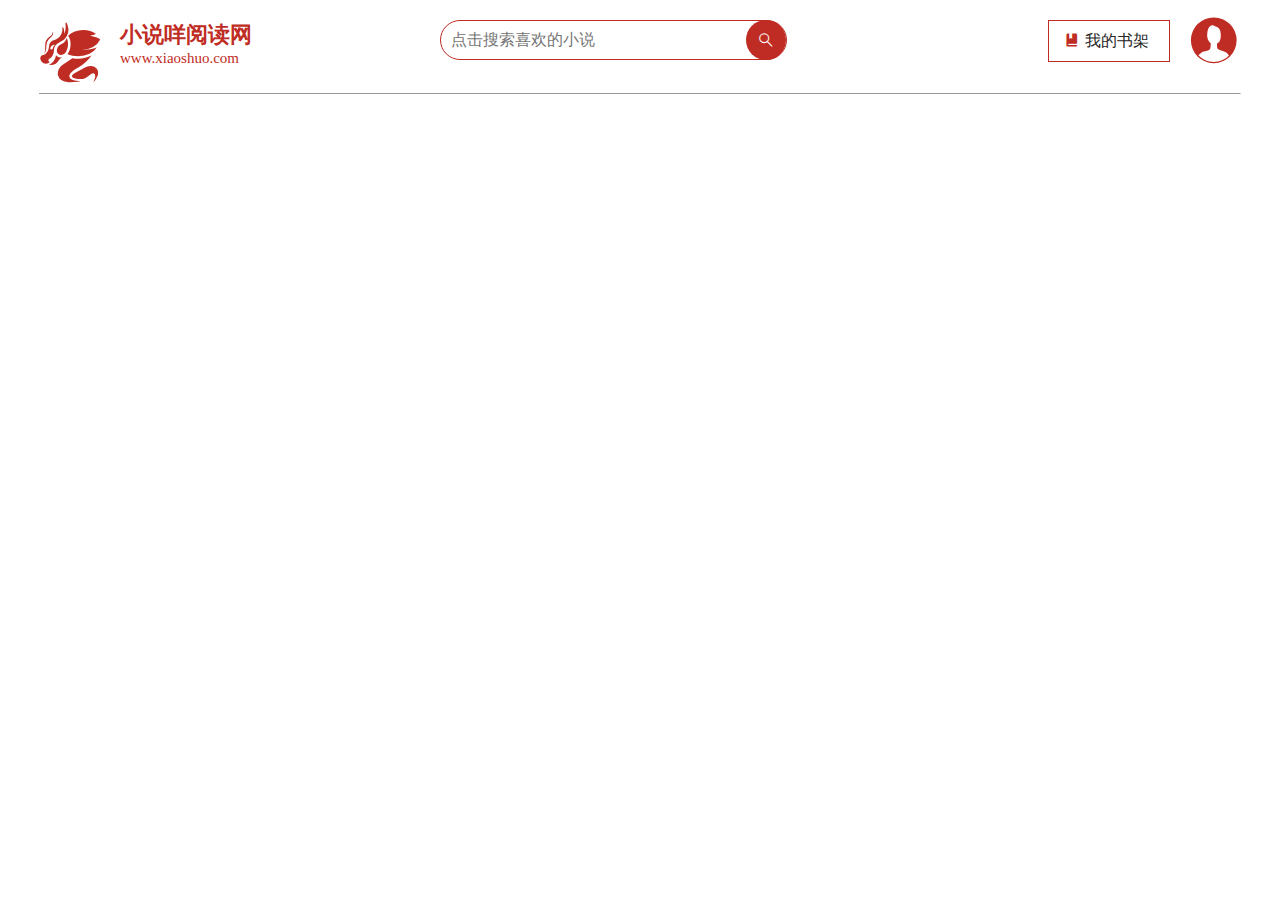
==== NOVEl/index.html @ c76204fe "导航栏修改2" ====
<!DOCTYPE html>
<html lang="cn">
<head>
    <meta charset="UTF-8">
    <meta name="viewport" content="width=device-width, initial-scale=1.0">
    <meta http-equiv="X-UA-Compatible" content="ie=edge">
    <title>小说咩</title>
    <link rel="stylesheet" href="./css/base.css">
    <!-- <link rel="stylesheet" href="./css/index.css"> -->
</head>
<body>
      
    <header>
        
        <div class="w header">
            <!-- logo -->
             <div class="logo">
                <a href="">
                    <em>&#xe50a</em>
                    <h2>小说咩阅读网</h2>
                    <p>www.xiaoshuo.com</p>
                </a>
            </div> 
            <!-- 搜索栏 -->
            <div class="form">
                <input type="text" placeholder="点击搜索喜欢的小说">
                <button><i>&#xe6a0</i></button> <!-- 按钮=<input type="button"> -->
            </div>
            <!-- 我的书架 -->
            <div class="my-book">
                <a href="">
                    <em>&#xe62a</em><i>我的书架</i>
                </a>
            </div>
            <!-- 登录 -->
            <div class="login">
                <a href="http://baidu.com"><em>&#xe6e2</em></a>
            </div>
        </div>   
    </header>
<hr size="1" width="1200px">
</body>
</html>
---- NOVEl/css/base.css ----
a, blockquote, body, dd, div, dl, dt, fieldset, form, h1, h2, h3, h4, h5, h6, input, li, ol, p, pre, td, textarea, th, ul,button{
    margin: 0;
    padding: 0;
}
i,em{
    margin: 0;
    padding: 0;
}
input, button{
    border: 0;
    outline: none; /*取消轮廓边框 */
}
.w{
    /* 小说版心 */
    width: 1200px;
    margin: 0 auto;
}
.fl
{
    float: left;
}
.fr
{
    float: right;
}

li{
    list-style: none;
}
a{
    text-decoration: none;
    color: #262626;
    outline: 0;
}

/* 字体图标 */
@font-face {
    font-family: 'iconfont';
    src: url('../fonts/iconfont.eot');
    src: url('../fonts/iconfont.eot?#iefix') format('embedded-opentype'),
        url('../fonts/iconfont.woff2') format('woff2'),
        url('../fonts/iconfont.woff') format('woff'),
        url('../fonts/iconfont.ttf') format('truetype'),
        url('../fonts/iconfont.svg#iconfont') format('svg');
        font-size: 16px;
        font-style: normal;
        -webkit-font-smoothing: antialiased;
        -moz-osx-font-smoothing: grayscale;
  }

header{
    height: 85px;
    background-color: #fff;
    
}
.header{
    height: 85px;
    padding-top:20px;
    position: relative;
    
}
.logo{
    width: 218px;
    height: 55px;
    position: absolute;
}
.logo a{
    display: block;
    width: 100%;
    height: 100%;
    /* background: url(../images/logo.beebc.png) no-repeat; */
}
.logo a em{
   width: 80px;
   height: 55px;
   font-family: "iconfont";
   font-style: normal;
   font-size: 60px;
   color: #bf2c24;
   float: left;
}
.logo a h2{
    
    width: 138px;
    height: 30px;  
    float: left;
    font-size: 22px;
    color: #bf2c24;
}
.logo a p{
    width: 138px;
    height: 30px;
    float: left;
    font-size: 15px;
    color: #bf2c24;
}
/* 登录 */
.login{
    float: left;
    position: absolute;
    right: 1px;
   margin-top: -10px;
    
}
.login em{
    font-family: "iconfont" !important;
      font-size: 50px;
      font-style: normal;
      color:#bf2c24;
    }
    .form{
        width: 390px;
        height: 40px;
        position: absolute;
        left: 400px;
    }
    .form input{
        float: left;
        height: 38px;
        width: 335px;
        color: #1d1c1c;
        background-color: #fff;
        border: 1px solid #bf2c24;
        font-size: 16px;
        padding-left: 10px;
        border-radius:25px;
    }
    
    .form button{
        float: left;       
        height: 40px;
        width: 40px;
        background-color: #bf2c24;
        border-radius:25px;
        position: absolute;
        left: 306px;
        
    }
    
    .form button :hover{
        background-color: #fc061a;
        border-radius:25px;
    }
    .form button i{
        font-family: "iconfont"; /* 使用字体 */
        font-style: normal;   /*不倾斜 */
        font-size: 16px; 
        line-height: 40px;
        display: block;
        color: #fff;
    }
  
    .my-book
    {
        float: right;
        width: 120px;
        height: 40px;
        border: 1px solid #bf2c24;
        background-clip: #ffffff;
        position: absolute;
        right: 70px;
    }
    
    .my-book a{
        display: block;
        padding-left: 15px;
        line-height: 39px;
        color: #262626;  
       
    }
    .my-book :hover{
       background-color: #bf2c24;
    }
    .my-book i{
        font-style: normal;
        margin-left: 5px;
             
    }
    .my-book em{ 
        font-family: "iconfont"; /* 使用字体 */
        font-style: normal;   /*不倾斜 */
        font-size: 16px;
        color: #bf2c24;
    }
---- NOVEl/css/index.css ----
/* # */
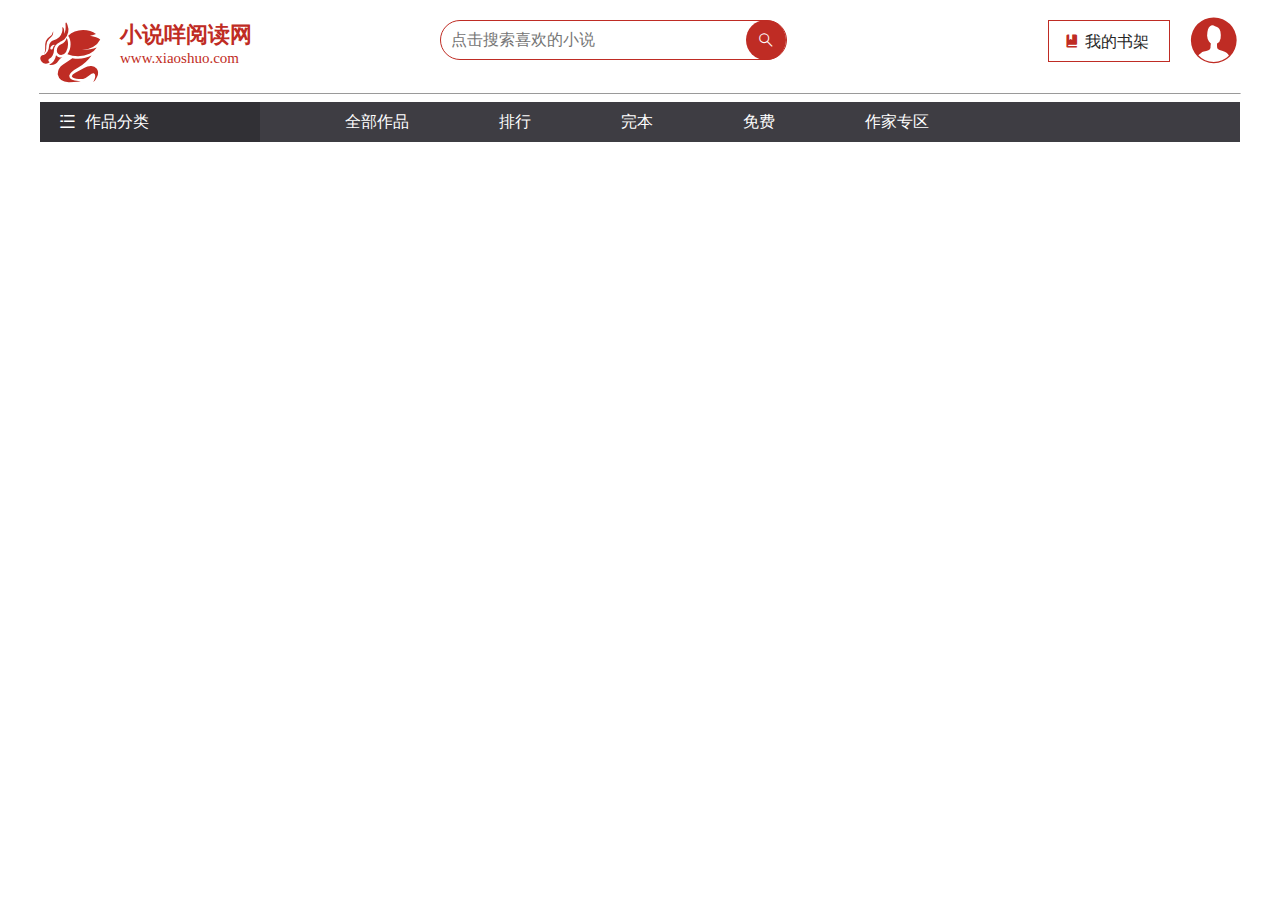
==== commit a54aca8a: "导航栏" ====
--- a/NOVEl/index.html
+++ b/NOVEl/index.html
@@ -1,26 +1,26 @@
 <!DOCTYPE html>
 <html lang="cn">
+
 <head>
     <meta charset="UTF-8">
     <meta name="viewport" content="width=device-width, initial-scale=1.0">
     <meta http-equiv="X-UA-Compatible" content="ie=edge">
     <title>小说咩</title>
     <link rel="stylesheet" href="./css/base.css">
-    <!-- <link rel="stylesheet" href="./css/index.css"> -->
+    <link rel="stylesheet" href="./css/index.css">
 </head>
+
 <body>
-      
     <header>
-        
         <div class="w header">
             <!-- logo -->
-             <div class="logo">
+            <div class="logo">
                 <a href="">
                     <em>&#xe50a</em>
                     <h2>小说咩阅读网</h2>
                     <p>www.xiaoshuo.com</p>
                 </a>
-            </div> 
+            </div>
             <!-- 搜索栏 -->
             <div class="form">
                 <input type="text" placeholder="点击搜索喜欢的小说">
@@ -36,8 +36,28 @@
             <div class="login">
                 <a href="http://baidu.com"><em>&#xe6e2</em></a>
             </div>
-        </div>   
+        </div>
     </header>
-<hr size="1" width="1200px">
+
+    <hr size="1" width="1200px">
+
+    <!-- 导航栏 -->
+    <div class="navigation w">
+        <div class="navigation-l">
+            <a href=""><i>&#xe650</i>作品分类</a>
+        </div>
+        <div class="navigation-r">
+            <ul>
+                <li class="nav-li"><a href="">全部作品</a></li>
+                <li class="nav-li"><a href="">排行</a></li>
+                <li class="nav-li"><a href="">完本</a></li>
+                <li class="nav-li"><a href="">免费</a></li>
+                <li class="nav-li"><a href="">作家专区</a></li>
+                <!-- <li class="finally"><a href=""><i>&#xe63c</i>客户端</a></li> -->
+            </ul>
+        </div>
+    </div>
+
 </body>
+
 </html>--- a/NOVEl/css/base.css
+++ b/NOVEl/css/base.css
@@ -164,7 +164,7 @@
     .my-book a{
         display: block;
         padding-left: 15px;
-        line-height: 39px;
+        line-height:40px;
         color: #262626;  
        
     }
--- a/NOVEl/css/index.css
+++ b/NOVEl/css/index.css
@@ -1 +1,75 @@
-/* # */+/* 导航栏 */
+.navigation{
+    height: 40px;
+    background-color: #3e3d43;
+    
+}
+
+.navigation-l{
+    width: 220px;
+    height: 40px;
+    background-color:#313035 ;
+    float: left;
+}
+.navigation-l :hover{
+    background-color:#121113 ;
+}
+.navigation-l a{
+    display: block;
+    height: 30px;
+    padding-left: 20px;
+    padding-top: 10px; 
+    color: #fff;
+
+}
+.navigation-l i{
+    font-family: "iconfont"; /* 使用字体 */
+    font-style: normal;   /*不倾斜 */
+    font-size: 15px;
+    color: #fff;
+    margin-right: 10px;
+    
+}
+
+
+.navigation-r{
+    width: 980px;
+    height: 40px;
+    float: left; 
+    /* position: relative; */
+}
+.navigation-r ul{
+    width: 940px;
+    height: 40px;
+    padding-left: 40px;
+    /* position: absolute; */
+}
+.navigation-r li{
+    float: left;
+    height: 40px;
+    
+}
+.navigation-r .finally{
+    float: right;  
+}
+.navigation-r .finally a{
+    padding: 10px 30px;
+}
+.navigation-r .finally i{
+    font-family: "iconfont"; /* 使用字体 */
+    font-style: normal;   /*不倾斜 */
+    font-size: 15px;
+    color: #fff;
+    margin-right: 10px;
+}
+
+.navigation-r li a{
+    display: block;
+    height: 20px;
+    padding: 10px 45px;
+    color: #fff;
+}
+.navigation-r li :hover
+{
+    background-color:#121113 ;
+}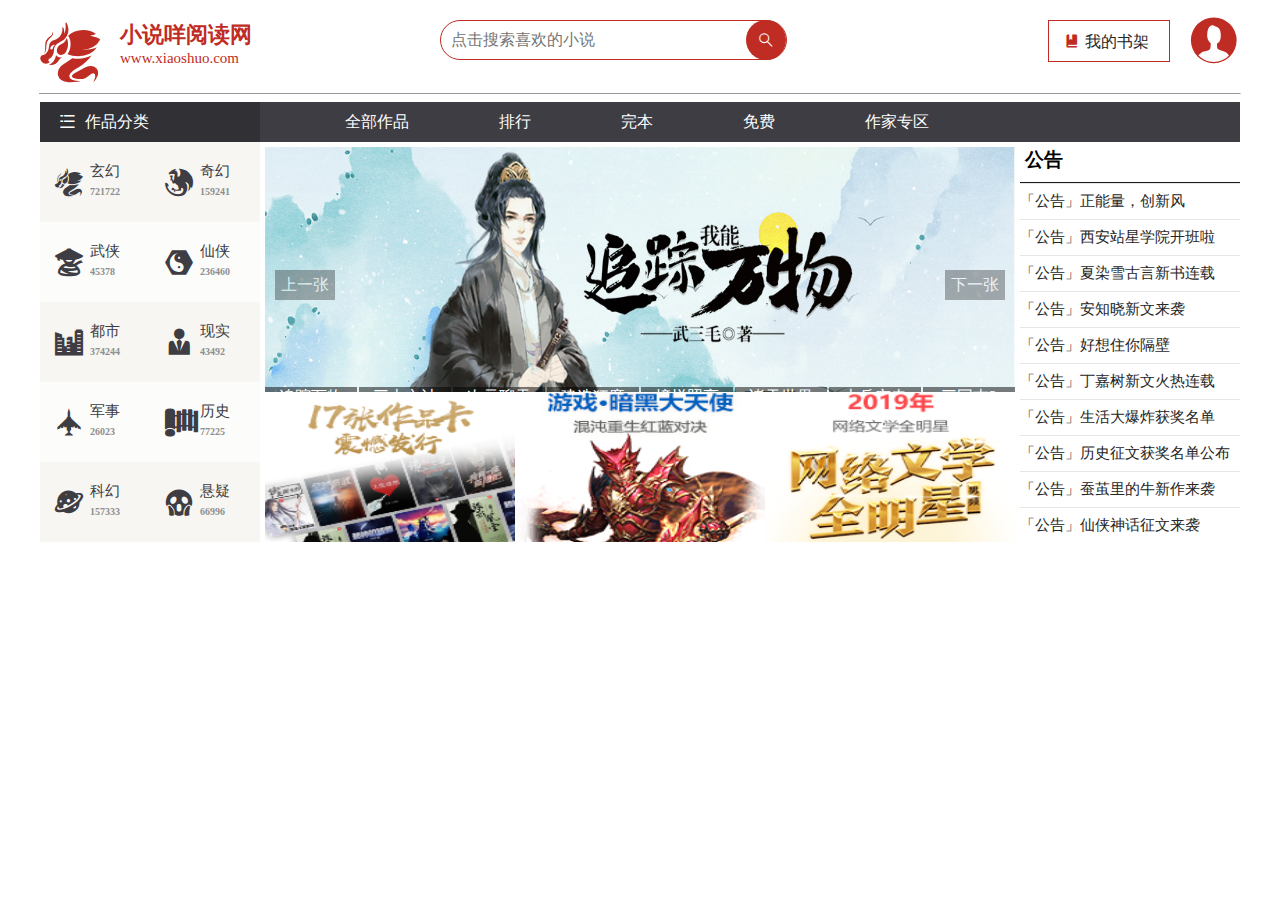
==== commit c75c7e3e: "分类轮播图公告部分" ====
--- a/NOVEl/index.html
+++ b/NOVEl/index.html
@@ -58,6 +58,97 @@
         </div>
     </div>
 
+    <!-- 内容1 -->
+    <div class="content-1 w">
+        <!-- 作品分类 -->
+        <div class="content-1-l">
+            <dl>
+                <dd style="background-color:#f7f6f2"><a href=""><em>&#xe65f</em><span><i>玄幻</i><b>721722</b></span></a></dd>
+                <dd style="background-color:#f7f6f2"><a href=""><em>&#xe64c</em><span><i>奇幻</i><b>159241</b></span></a></dd>
+                <dd><a href=""><em>&#xe603</em><span><i>武侠</i><b>45378</b></span></a></dd>
+                <dd><a href=""><em>&#xe510</em><span><i>仙侠</i><b>236460</b></span></a></dd>
+                <dd style="background-color:#f7f6f2"><a href=""><em>&#xe60a</em><span><i>都市</i><b>374244</b></span></a></dd>
+                <dd style="background-color:#f7f6f2"><a href=""><em>&#xe6fe</em><span><i>现实</i><b>43492</b></span></a></dd>
+                <dd><a href=""><em>&#xe50b</em><span><i>军事</i><b>26023</b></span></a></dd>
+                <dd><a href=""><em>&#xe60c</em><span><i>历史</i><b>77225</b></span></a></dd>
+                <dd style="background-color:#f7f6f2"><a href=""><em>&#xe523</em><span><i>科幻</i><b>157333</b></span></a></dd>
+                <dd style="background-color:#f7f6f2"><a href=""><em>&#xe520</em><span><i>悬疑</i><b>66996</b></span></a></dd>
+            </dl>
+        </div>
+        <!-- 轮播部分 -->
+        <div class="content-1-2">
+            <!-- 轮播图 -->
+            <div class="content-1-2-t">
+                <div class="slider">
+                    <div id="images">
+                        <a href="#" class="displayImg"><img src="images/lb1.jpg" alt=""></a>
+                        <a href="#" class="hiddenImg"><img src="images/lb2.jpg" alt=""></a>
+                        <a href="#" class="hiddenImg"><img src="images/lb3.jpg" alt=""></a>
+                        <a href="#" class="hiddenImg"><img src="images/lb4.jpg" alt=""></a>
+                        <a href="#" class="hiddenImg"><img src="images/lb5.jpg" alt=""></a>
+                        <a href="#" class="hiddenImg"><img src="images/lb6.jpg" alt=""></a>
+                        <a href="#" class="hiddenImg"><img src="images/lb7.jpg" alt=""></a>
+                        <a href="#" class="hiddenImg"><img src="images/lb8.jpg" alt=""></a>
+                    </div>
+                    <div>
+                        <p class="leftButton btn">上一张</p>
+                        <p class="rightButton btn"> 下一张</p>
+                    </div>
+                    <ul class="txt-box">
+                        <li class="txtItem normalColor">
+                            <p>追踪万物</p>
+                        </li>
+                        <li class="txtItem normalColor">
+                            <p>三十六计</p>
+                        </li>
+                        <li class="txtItem normalColor">
+                            <p>次元聊天</p>
+                        </li>
+                        <li class="txtItem normalColor">
+                            <p>建造狂魔</p>
+                        </li>
+                        <li class="txtItem normalColor">
+                            <p>榜样照亮</p>
+                        </li>
+                        <li class="txtItem normalColor">
+                            <p>诸天世界</p>
+                        </li>
+                        <li class="txtItem normalColor">
+                            <p>士兵突击</p>
+                        </li>
+                        <li class="txtItem normalColor">
+                            <p>三国志2</p>
+                        </li>
+                    </ul>
+                </div>
+            </div>
+
+            <div class="content-1-2-b">
+                <a href=""><img src="images/gg1.png" alt=""></a>
+                <a href=""><img src="images/gg2.png" alt=""></a>
+                <a href=""><img src="images/gg3.png" alt=""></a>
+            </div>
+        </div>
+        <!-- 公告 -->
+        <div class="content-1-r">
+            <h3>公告</h3>
+            <div class="notice">
+                <ul>
+                    <li><a href="">「公告」正能量，创新风</a></li>
+                    <li><a href="">「公告」西安站星学院开班啦</a></li>
+                    <li><a href="">「公告」夏染雪古言新书连载</a></li>
+                    <li><a href="">「公告」安知晓新文来袭</a></li>
+                    <li><a href="">「公告」好想住你隔壁</a></li>
+                    <li><a href="">「公告」丁嘉树新文火热连载</a></li>
+                    <li><a href="">「公告」生活大爆炸获奖名单</a></li>
+                    <li><a href="">「公告」历史征文获奖名单公布</a></li>
+                    <li><a href="">「公告」蚕茧里的牛新作来袭</a></li>
+                    <li><a href="">「公告」仙侠神话征文来袭</a></li>
+                </ul>
+            </div>
+        </div>
+    </div>
+
 </body>
 
 </html>--- a/NOVEl/css/index.css
+++ b/NOVEl/css/index.css
@@ -72,4 +72,239 @@
 .navigation-r li :hover
 {
     background-color:#121113 ;
+}
+
+
+
+/* 内容1 */
+.content-1{
+    height: 400px;
+    /* background-color: pink; */
+}
+
+/* 作品分类 */
+.content-1-l{
+    width: 220px;
+    height: 400px;
+    float: left;
+}
+.content-1-l dl{
+    width: 220px;
+    height: 400px;
+}
+.content-1-l dd{
+    width: 110px;
+    height: 80px;
+    background-color: #fcfcfa;
+    float: left;
+}
+.content-1-l dd a{
+    width: 80px;
+    height: 50px;
+    display: block;
+    margin: 15px; 
+    color:#3e3d43;
+}
+.content-1-l dd :hover{
+   color: #fc061a;
+}
+.content-1-l dd em{
+    width: 20px;
+    height: 40px;
+    font-family: "iconfont"; /* 使用字体 */
+    font-style: normal;   /*不倾斜 */
+    font-size: 28px;
+    float: left;
+    padding: 10px 10px 0px 0px;
+}
+.content-1-l dd span{
+    width: 40px;
+    height: 40px;
+    float: left;
+    padding: 5px 0px 10px 5px;
+}
+.content-1-l dd i{
+    font-style: normal;   /*不倾斜 */
+    font-size: 15px;
+}
+.content-1-l dd b{
+    font-style: normal;   /*不倾斜 */
+    font-size: 10px;
+    color: #8e8e8e;
+}
+
+
+
+
+
+
+/* 轮播图广告部分 */
+.content-1-2{
+    width: 740px;
+    height: 390px;
+    float: left;
+    padding: 5px 5px 0 5px ;
+}
+.content-1-2-t{
+    width: 750px;
+    height: 245px;
+}
+.carousel>.carousel-inner>.carousel-item >img
+{
+    width: 100%;
+    height: 245px;
+} 
+/* 轮播图 */
+.slider{
+    width: 100%;
+    height: 245px;
+    margin: 0 auto;
+    position: relative;
+    overflow: hidden;
+}
+.displayImg> img{
+     transition: opacity 20s linear;
+    opacity: 1;
+    width:  100%; 
+    height: 245px;    
+    margin: 0 auto; 
+}
+
+#images{
+    position: relative;
+    width: 100%;
+}
+#images>a{
+    transition:  opacity 1s linear;
+    position: absolute;
+    top: 0;
+    left: 0;
+    width: 100%;
+}
+.displayImg{
+    opacity: 1;
+}
+.hiddenImg{
+ opacity: 0;
+}
+#images img{
+    transition: opacity 20s linear;
+    opacity: 1;
+    width:  100%;
+    height: 245px;    
+    margin: 0 auto;
+}
+.btn{
+    position: absolute;
+    top:50%;
+    width: 60px;
+    height: 30px;
+    background-color: #000;
+    opacity: 0.3;
+    color: #fff;
+    cursor: pointer;
+    text-align: center;
+    line-height: 30px;
+    background-position: center;
+}
+.rightButton{
+    right:10px;
+}
+.leftButton{
+    left:10px;
+}
+.txt-box{
+    width: 100%;
+    height:5px;
+    list-style: none;
+    position: absolute;    
+    left: 0;
+    bottom: 0;
+    display: flex;
+    z-index: 5;
+    transition: height 0.1s linear 0s;
+}
+.txt-box:hover{
+    height: 20px;
+}
+.txtItem{
+    width: 12.5%;
+    margin-right: 2px;
+    color: #fff;
+    text-align: center;    
+}
+.txtItem:last-child{
+    margin:0;
+}
+.txtItem:hover,.heighlightColor{
+    background-color:rgb(252, 164, 2);
+}
+.normalColor{
+    background-color:rgba(0,0,0,0.5);
+}
+
+
+/* 广告图部分 */
+.content-1-2-b{
+    width: 750px;
+    height: 150px;
+    background-color: #fff;
+    
+}
+.content-1-2-b a{
+    width: 250px;
+    height: 150px;
+    float: left;
+}
+.content-1-2-b img{
+    width: 250px;
+    height: 150px;
+}
+
+
+
+
+
+
+
+/* 公告部分 */
+.content-1-r{
+    width: 220px;
+    height: 400px;
+    /* background-color:#fcfcfa; */
+    float: right;
+}
+.content-1-r h3{
+    width: 215px;
+    height: 35px;
+    padding: 5px 0 0 5px;
+    border-bottom: 1px solid #1a1a1a;
+    float: left;
+}
+.notice{
+    width: 220px;
+    height: 360px;
+    float: left;
+}
+.notice ul{
+    width: 220px;
+    height: 360px;
+}
+.notice ul li{
+    width: 220px;
+    height: 35px;
+    float: left;
+    border-top: 1px solid #e6e6e6;
+
+}
+.notice li a{
+    display: block;
+    width: 220px;
+    height: 26px;
+    padding: 8px 0 2px 0;
+    font-size: 15px;
+}
+
+.notice li :hover{
+    color: red;
 }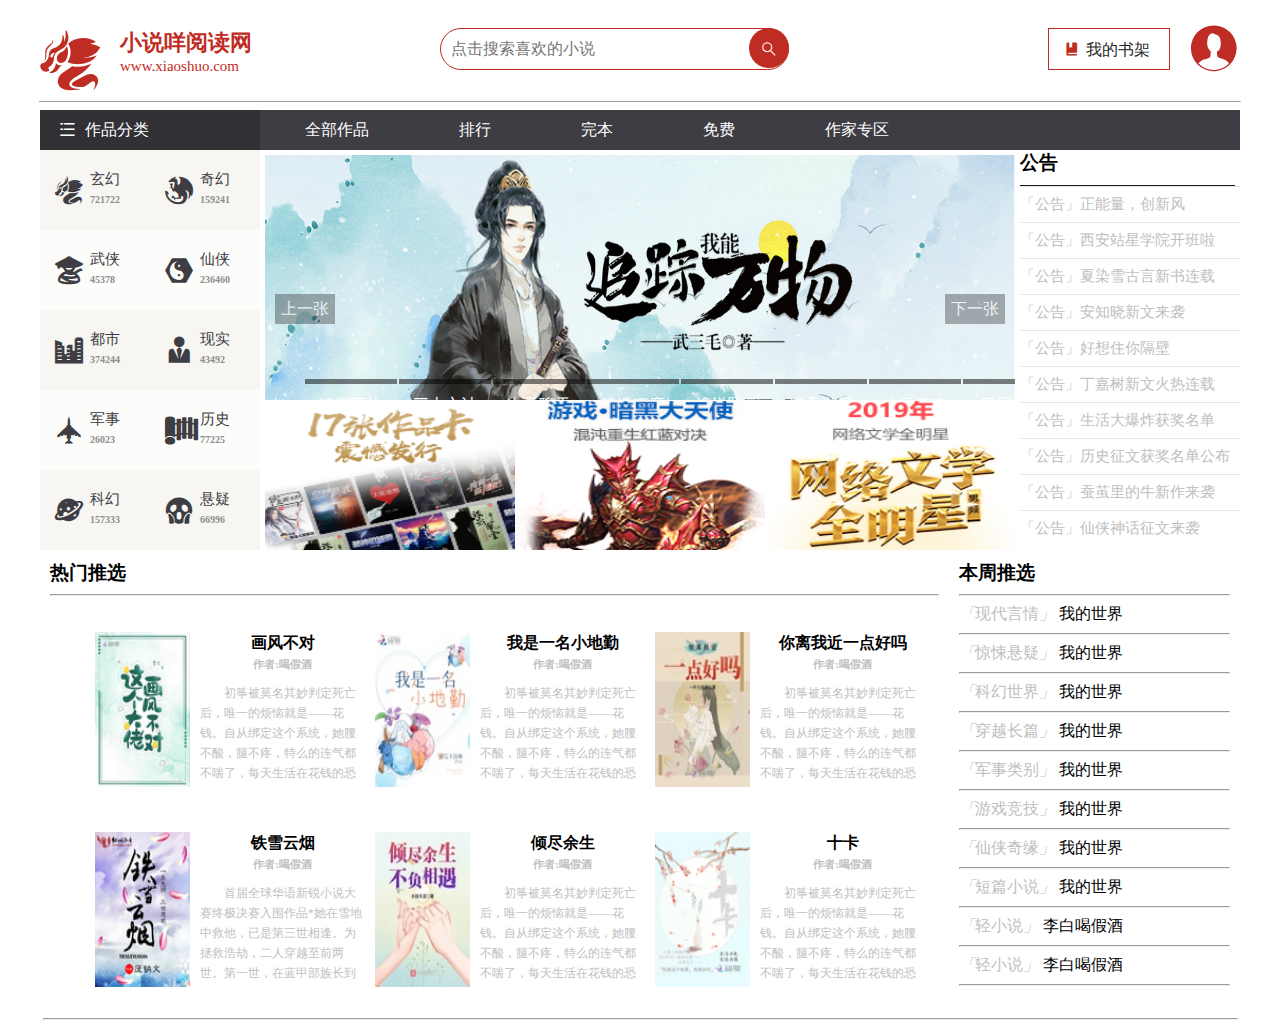
==== commit ac659255: "热门推荐区块" ====
--- a/NOVEl/index.html
+++ b/NOVEl/index.html
@@ -149,6 +149,163 @@
         </div>
     </div>
 
+	<div class="flex-container">
+    
+		<div class="flex-item">
+			  <h3 class="toph">热门推选</h3>
+			  <hr>
+			 
+		 
+	  <ul>
+		  <li class="product-item" title="画风不对">
+				  <a href="#">
+					  <div class="item-thumbnail">
+						  <img src="images/90.jpg" alt="画风不对">
+					  </div>
+					  <h4>画风不对</h4>
+					  <h6>作者:喝假酒</h6>
+					  <p class="item-name">初筝被莫名其妙判定死亡后，唯一的烦恼就是——花钱。自从绑定这个系统，她腰不酸，腿不疼，特么的连气都不喘了，每天生活在花钱的恐惧中。系统：我们定个小目标</p>
+				   
+				  </a>
+			  </li>
+	  </ul>
+	  <ul>
+		  <li class="product-item" title="我是一名小地勤">
+				  <a href="#">
+					  <div class="item-thumbnail">
+						  <img src="images/90-1.jpg" alt="我是一名小地勤">
+					  </div>
+					  <h4>我是一名小地勤</h4>
+					  <h6>作者:喝假酒</h6>
+					  <p class="item-name">初筝被莫名其妙判定死亡后，唯一的烦恼就是——花钱。自从绑定这个系统，她腰不酸，腿不疼，特么的连气都不喘了，每天生活在花钱的恐惧中。系统：我们定个小目标</p>
+				   
+				  </a>
+			  </li>
+	  </ul>
+	  <ul>
+			  <li class="product-item" title="你离我近一点好吗">
+					  <a href="#">
+						  <div class="item-thumbnail">
+							  <img src="images/90-2.jpg" alt="你离我近一点好吗">
+						  </div>
+						  <h4>你离我近一点好吗</h4>
+						  <h6>作者:喝假酒</h6>
+						  <p class="item-name">初筝被莫名其妙判定死亡后，唯一的烦恼就是——花钱。自从绑定这个系统，她腰不酸，腿不疼，特么的连气都不喘了，每天生活在花钱的恐惧中。系统：我们定个小目标</p>
+				   
+					  </a>
+				  </li>
+		  </ul>
+		  <ul>
+				  <li class="product-item" title="铁雪云烟">
+						  <a href="#">
+							  <div class="item-thumbnail">
+								  <img src="images/90-3.jpg" alt="铁雪云烟">
+							  </div>
+							  <h4>铁雪云烟</h4>
+							  <h6>作者:喝假酒</h6>
+							  <p class="item-name">
+									  首届全球华语新锐小说大赛终极决赛入围作品*她在雪地中救他，已是第三世相逢。为拯救浩劫，二人穿越至前两世。第一世，在蓝甲部族长到七岁的她被带回铁仓部族，被看成没出息的挂名少族长。她目睹过铁仓人对蓝甲人的残暴欺压与杀戮，却听父亲说母亲是被蓝甲人害死的。同年她认识了八岁的他。长大后她练成神功，在妖入侵之际带兵作战屡立奇功，在一些人眼里她却是恶魔。后来他为何决定以自己的命换她的命？穿越回第三世后，拯救大计遭大变故，看到的活路会不会正是绝路？一生光阴，三世悲欢，铁雪塔成了永恒见证。*本文开始写于2009年*入围2018华语言情大赛总榜的作品于2019年1月24日至2月14日打榜，本文在影视赛区，感谢支持
+								  </p>
+						  </a>
+					  </li>
+			  </ul>
+			  <ul>
+					  <li class="product-item" title="倾尽余生">
+							  <a href="#">
+								  <div class="item-thumbnail">
+									  <img src="images/90-4.jpg" alt="倾尽余生">
+								  </div>
+								  <h4>倾尽余生</h4>
+								  <h6>作者:喝假酒</h6>
+								  <p class="item-name">初筝被莫名其妙判定死亡后，唯一的烦恼就是——花钱。自从绑定这个系统，她腰不酸，腿不疼，特么的连气都不喘了，每天生活在花钱的恐惧中。系统：我们定个小目标</p>
+				   
+							  </a>
+						  </li>
+				  </ul>
+				  <ul>
+						  <li class="product-item" title="十卡">
+								  <a href="#">
+									  <div class="item-thumbnail">
+										  <img src="images/90-5.jpg" alt="十卡">
+									  </div>
+									  <h4>十卡</h4>
+									  <h6>作者:喝假酒</h6>
+									  <p class="item-name">初筝被莫名其妙判定死亡后，唯一的烦恼就是——花钱。自从绑定这个系统，她腰不酸，腿不疼，特么的连气都不喘了，每天生活在花钱的恐惧中。系统：我们定个小目标</p>
+				   
+								  </a>
+							  </li>
+					  </ul>
+		</div>
+		
+		<div class="flex-item-y"> 
+			<h3 class="toph">本周推选</h3>
+		  <hr>
+		  <a href="#">
+		  <em>「</em>现代言情<em>」</em>
+	  </a>
+	  <a class="FontColor" href="#"> 我的世界</a>
+	   
+		  <hr>
+		  <a href="#">
+			  <em>「</em>惊悚悬疑<em>」</em>
+		  </a>
+		  <a class="FontColor" href="#"> 我的世界</a>
+		   
+			  <hr>
+			  <a href="#">
+				  <em>「</em>科幻世界<em>」</em>
+			  </a>
+			  <a class="FontColor" href="#"> 我的世界</a>
+			   
+				  <hr>
+				  <a href="#">
+					  <em>「</em>穿越长篇<em>」</em>
+				  </a>
+				  <a class="FontColor" href="#"> 我的世界</a>
+				   
+					  <hr>
+					  <a href="#">
+						  <em>「</em>军事类别<em>」</em>
+					  </a>
+					  <a class="FontColor" href="#"> 我的世界</a>
+					   
+						  <hr>
+						  <a href="#">
+							  <em>「</em>游戏竞技<em>」</em>
+						  </a>
+						  <a class="FontColor" href="#"> 我的世界</a>
+						   
+							  <hr>
+							  <a href="#">
+								  <em>「</em>仙侠奇缘<em>」</em>
+							  </a>
+							  <a class="FontColor" href="#"> 我的世界</a>
+							   
+								  <hr>
+								  <a href="#">
+									  <em>「</em>短篇小说<em>」</em>
+								  </a>
+								  <a class="FontColor" href="#"> 我的世界</a>
+								   
+									  <hr>
+									  <a href="#">
+										  <em>「</em>轻小说<em>」</em>
+									  </a>
+									  <a class="FontColor" href="#">李白喝假酒</a>
+									   
+										  <hr>
+										  <a href="#">
+											<em>「</em>轻小说<em>」</em>
+										</a>
+										<a class="FontColor" href="#">李白喝假酒</a>
+										 
+											<hr>
+										  
+	  </div>
+	  </div>
+	  <div class="hrlength"><hr></div>
+
+    <script src="js/carousel.js"></script>
 </body>
 
 </html>--- a/NOVEl/css/base.css
+++ b/NOVEl/css/base.css
@@ -1,7 +1,7 @@
-a, blockquote, body, dd, div, dl, dt, fieldset, form, h1, h2, h3, h4, h5, h6, input, li, ol, p, pre, td, textarea, th, ul,button{
+/* a, blockquote, body, dd, div, dl, dt, fieldset, form, h1, h2, h3, h4, h5, h6, input, li, ol, p, pre, td, textarea, th, ul,button{
     margin: 0;
     padding: 0;
-}
+} */
 i,em{
     margin: 0;
     padding: 0;
@@ -15,6 +15,7 @@
     width: 1200px;
     margin: 0 auto;
 }
+
 .fl
 {
     float: left;
@@ -59,12 +60,16 @@
     position: relative;
     
 }
+
 .logo{
+    margin: 0;
+    padding: 0;
     width: 218px;
     height: 55px;
     position: absolute;
 }
 .logo a{
+    
     display: block;
     width: 100%;
     height: 100%;
@@ -86,6 +91,8 @@
     float: left;
     font-size: 22px;
     color: #bf2c24;
+    margin: 0;
+    padding: 0;
 }
 .logo a p{
     width: 138px;
@@ -93,6 +100,8 @@
     float: left;
     font-size: 15px;
     color: #bf2c24;
+    margin: 0;
+    padding: 0;
 }
 /* 登录 */
 .login{
@@ -113,6 +122,7 @@
         height: 40px;
         position: absolute;
         left: 400px;
+        
     }
     .form input{
         float: left;
@@ -133,7 +143,7 @@
         background-color: #bf2c24;
         border-radius:25px;
         position: absolute;
-        left: 306px;
+        left: 309px;
         
     }
     
@@ -173,7 +183,7 @@
     }
     .my-book i{
         font-style: normal;
-        margin-left: 5px;
+        margin-left: 6px;
              
     }
     .my-book em{ 
--- a/NOVEl/css/index.css
+++ b/NOVEl/css/index.css
@@ -43,6 +43,8 @@
     height: 40px;
     padding-left: 40px;
     /* position: absolute; */
+    margin: 0;
+    padding: 0;
 }
 .navigation-r li{
     float: left;
@@ -87,12 +89,18 @@
     width: 220px;
     height: 400px;
     float: left;
+    margin: 0;
+    padding: 0;
 }
 .content-1-l dl{
     width: 220px;
     height: 400px;
+    margin: 0;
+    padding: 0;
 }
 .content-1-l dd{
+    margin: 0;
+    padding: 0;
     width: 110px;
     height: 80px;
     background-color: #fcfcfa;
@@ -274,12 +282,18 @@
     /* background-color:#fcfcfa; */
     float: right;
 }
+/* a, blockquote, body, dd, div, dl, dt, fieldset, form, h1, h2, h3, h4, h5, h6, input, li, ol, p, pre, td, textarea, th, ul,button{
+    margin: 0;
+    padding: 0;
+} */
 .content-1-r h3{
     width: 215px;
     height: 35px;
     padding: 5px 0 0 5px;
     border-bottom: 1px solid #1a1a1a;
     float: left;
+    margin: 0;
+    padding: 0;
 }
 .notice{
     width: 220px;
@@ -289,6 +303,8 @@
 .notice ul{
     width: 220px;
     height: 360px;
+    margin: 0;
+    padding: 0;
 }
 .notice ul li{
     width: 220px;
@@ -307,4 +323,108 @@
 
 .notice li :hover{
     color: red;
-}+}
+
+/* 热门推荐 */
+	.flex-container {
+		display: -webkit-flex;
+		display: flex;
+		width: 1200px;
+		height: 460px;
+		/* background-color:cadetblue; */
+		margin: 0 auto;
+	}
+	
+	
+	.flex-item {
+		/* background-color: cornflowerblue; */
+		width: 920px;
+		height: 440px;
+		margin: 10px;
+		
+	}
+	.flex-item-y{
+		/* background-color:chartreuse; */
+		width: 280px;
+		height: 440px;
+		margin: 10px;
+	}
+	.toph
+	{
+		margin: 0;
+		padding: 0;
+	}
+	.product-item{
+		float:left;
+		display: -webkit-flex;
+		display: flex;
+		width: 280px;
+		height:200px;
+		/* margin:5px 5px 5px 0px;   */
+		/* overflow: hidden; */
+		/* background-color: chartreuse; */
+	  
+		
+	}
+	.item-thumbnail{
+		 float:left;
+	   height: 160px;
+	   width: 95px;
+	   margin: 5px;
+	   /* background-color: coral; */
+		/* transition: transform 0.3s ease 0s; */
+		/* clear:both; */
+	}
+	.item-thumbnail img{
+		height: 155px;
+	   width: 95px;
+	   margin-top: 15px;
+	   /* background-color: coral; */
+		transition: transform 0.3s ease 0s;
+	}
+	a:hover .item-thumbnail img {
+		/* -webkit-transform: scale(1.05); */
+		transform: scale(1.05);
+	
+	}
+	a{
+		color: #C0C0C0;
+		text-decoration: none;
+	}
+	a:hover{
+	
+	color: red;
+	
+	}
+	.item-name{
+		
+		text-indent:2em;
+		height: 100px;
+		line-height: 20px;
+		padding: 0 5px;
+		overflow: hidden;
+		text-overflow: ellipsis;
+		/* white-space: nowrap; */
+	   text-decoration:none;
+	   font-size :12px;
+	   /* text-overflow:clip;   */
+	}
+	h4{
+	color: black;
+	top: 20px;
+	height: 0px;
+	text-align:center;
+	}
+	h6{
+		text-align:center;
+		height: 0px;
+	}
+	.FontColor{
+		color: black;
+		text-align:right;
+	}
+	.hrlength{
+		width: 1195px;
+		margin: 0 auto;
+	}
+/*  */
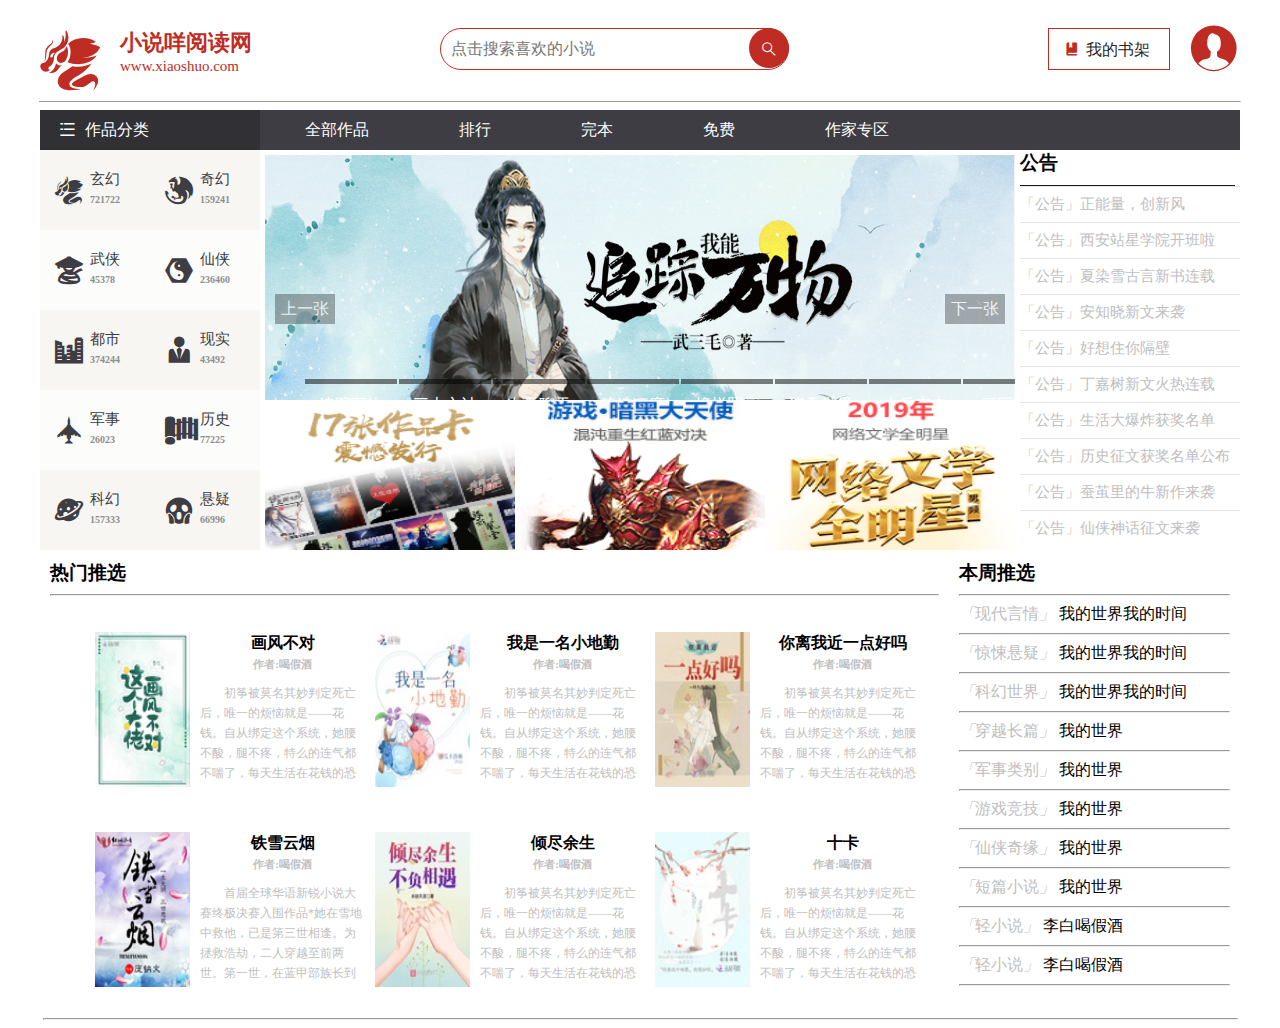
==== commit 30da0609: "更改推荐名字" ====
--- a/NOVEl/index.html
+++ b/NOVEl/index.html
@@ -243,19 +243,19 @@
 		  <a href="#">
 		  <em>「</em>现代言情<em>」</em>
 	  </a>
-	  <a class="FontColor" href="#"> 我的世界</a>
+	  <a class="FontColor" href="#"> 我的世界我的时间</a>
 	   
 		  <hr>
 		  <a href="#">
 			  <em>「</em>惊悚悬疑<em>」</em>
 		  </a>
-		  <a class="FontColor" href="#"> 我的世界</a>
+		  <a class="FontColor" href="#"> 我的世界我的时间</a>
 		   
 			  <hr>
 			  <a href="#">
 				  <em>「</em>科幻世界<em>」</em>
 			  </a>
-			  <a class="FontColor" href="#"> 我的世界</a>
+			  <a class="FontColor" href="#"> 我的世界我的时间</a>
 			   
 				  <hr>
 				  <a href="#">
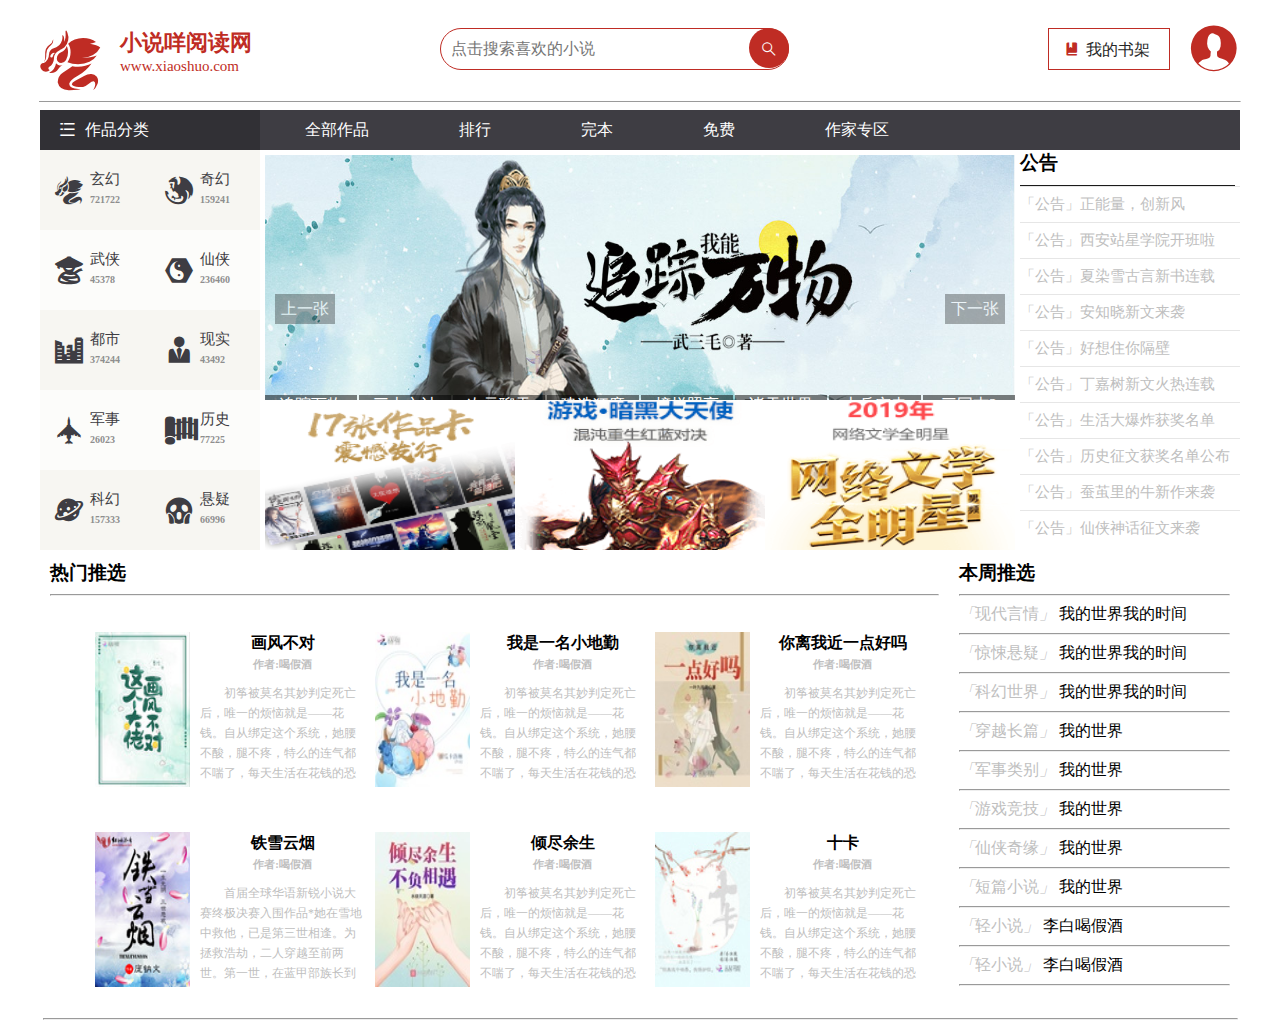
==== commit c1ec6872: "登录" ====
--- a/NOVEl/index.html
+++ b/NOVEl/index.html
@@ -34,7 +34,7 @@
             </div>
             <!-- 登录 -->
             <div class="login">
-                <a href="http://baidu.com"><em>&#xe6e2</em></a>
+                <a href="login.html"><em>&#xe6e2</em></a>
             </div>
         </div>
     </header>
--- a/NOVEl/css/index.css
+++ b/NOVEl/css/index.css
@@ -154,21 +154,25 @@
     padding: 5px 5px 0 5px ;
 }
 .content-1-2-t{
+    
     width: 750px;
     height: 245px;
 }
 .carousel>.carousel-inner>.carousel-item >img
 {
+    
     width: 100%;
     height: 245px;
 } 
 /* 轮播图 */
 .slider{
+    
     width: 100%;
     height: 245px;
     margin: 0 auto;
     position: relative;
     overflow: hidden;
+    
 }
 .displayImg> img{
      transition: opacity 20s linear;
@@ -203,6 +207,7 @@
     margin: 0 auto;
 }
 .btn{
+    
     position: absolute;
     top:50%;
     width: 60px;
@@ -222,6 +227,8 @@
     left:10px;
 }
 .txt-box{
+    margin: 0;
+    padding: 0;
     width: 100%;
     height:5px;
     list-style: none;
@@ -232,8 +239,13 @@
     z-index: 5;
     transition: height 0.1s linear 0s;
 }
+.txt-box p {
+    margin: 0;
+    padding: 0;
+}
 .txt-box:hover{
     height: 20px;
+    
 }
 .txtItem{
     width: 12.5%;
@@ -391,7 +403,7 @@
 		color: #C0C0C0;
 		text-decoration: none;
 	}
-	a:hover{
+    .flex-container	a:hover{
 	
 	color: red;
 	
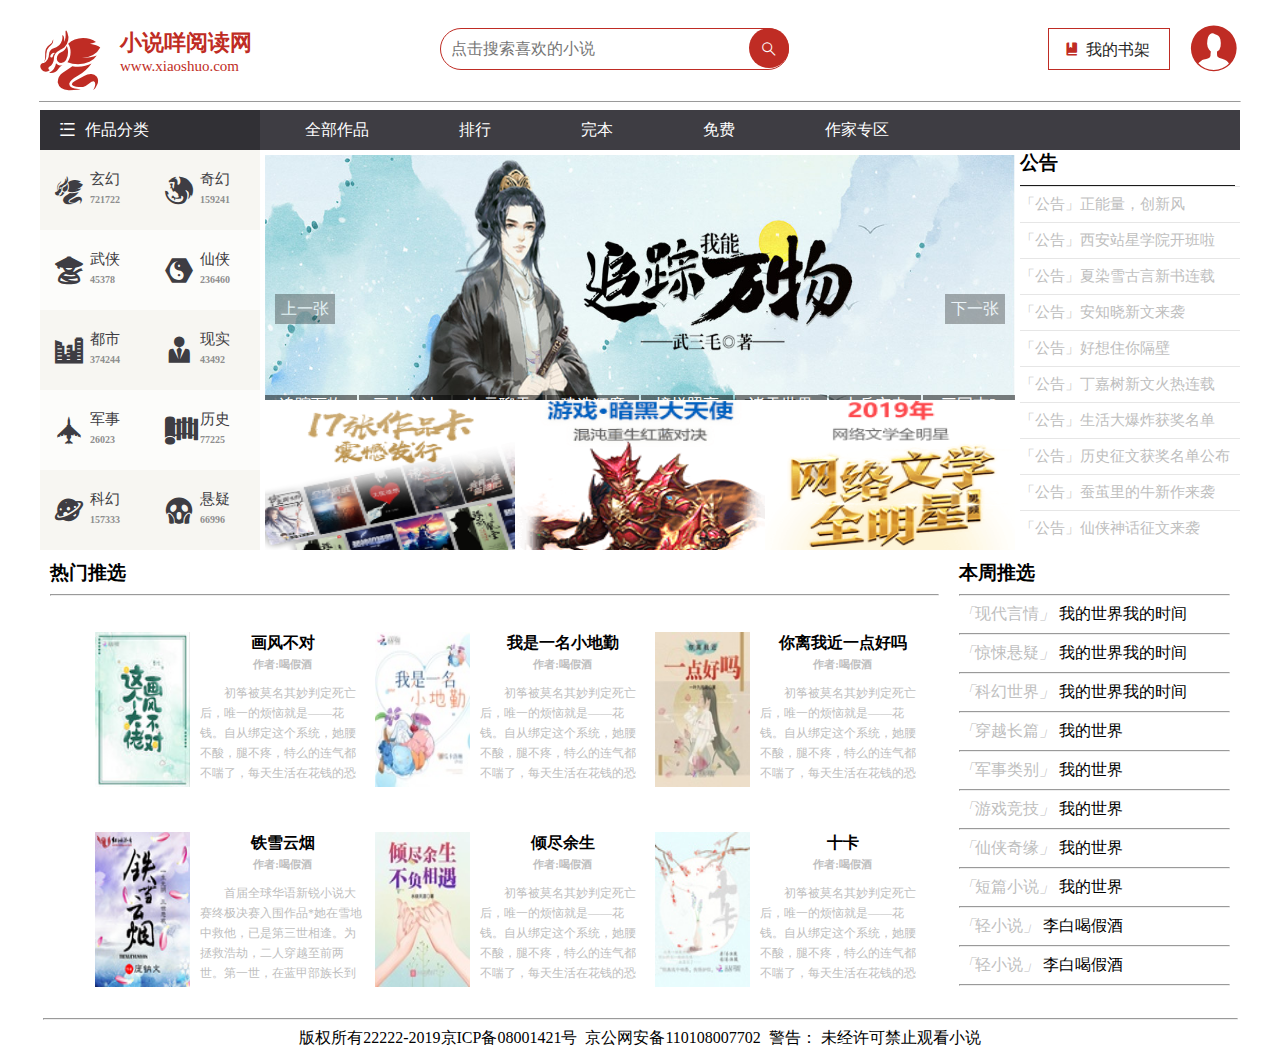
==== commit 2b6745a3: "主页底部许可栏" ====
--- a/NOVEl/index.html
+++ b/NOVEl/index.html
@@ -304,7 +304,8 @@
 	  </div>
 	  </div>
 	  <div class="hrlength"><hr></div>
-
+      <div class="footer">版权所有22222-2019京ICP备08001421号&nbsp;&nbsp;京公网安备110108007702&nbsp;&nbsp;警告： 未经许可禁止观看小说
+    </div>
     <script src="js/carousel.js"></script>
 </body>
 
--- a/NOVEl/css/index.css
+++ b/NOVEl/css/index.css
@@ -438,5 +438,9 @@
 	.hrlength{
 		width: 1195px;
 		margin: 0 auto;
-	}
+    }
+    .footer{
+        text-align: center;    
+        block-size: 10px;
+    }
 /*  */
